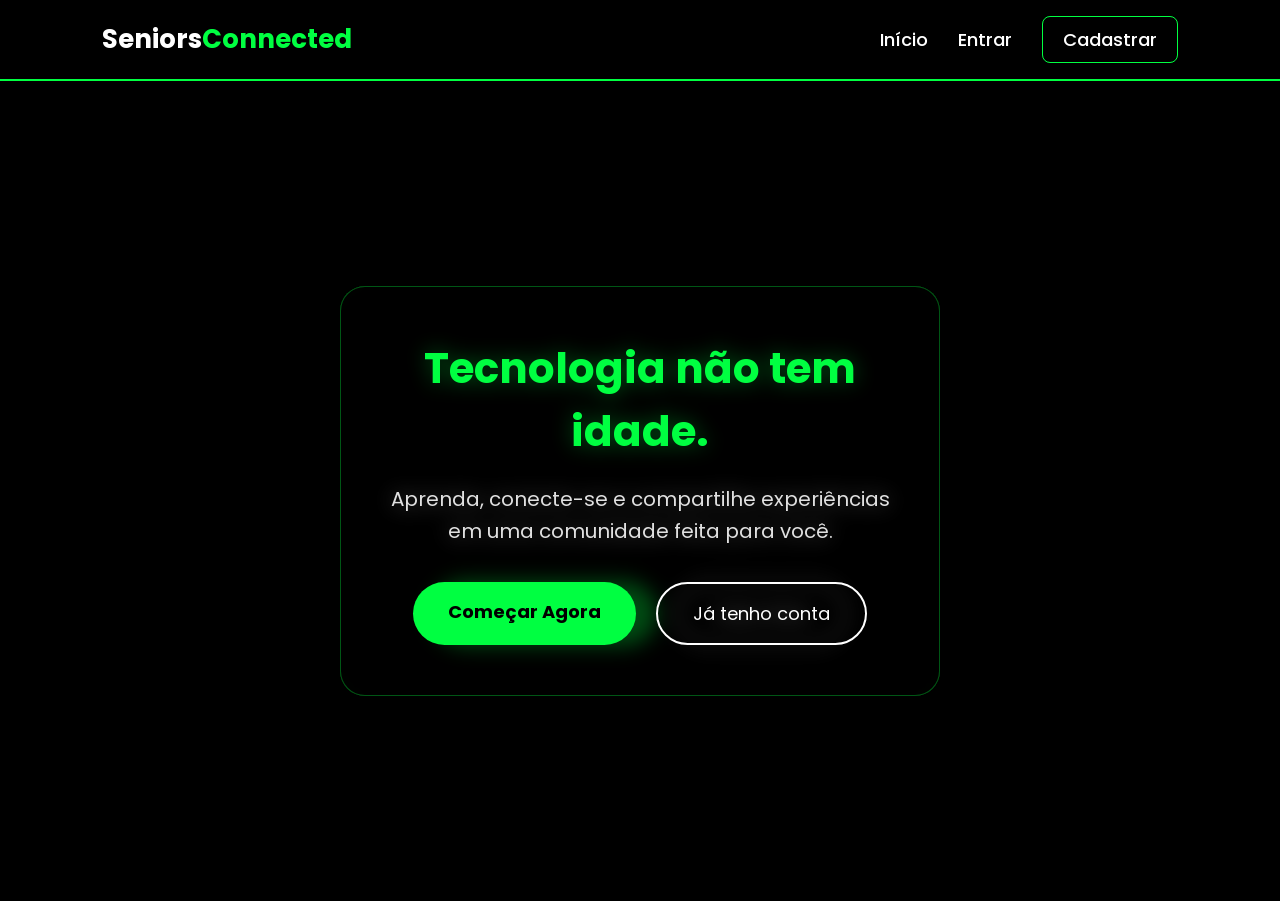
==== index.html @ 38fb5877 "1" ====
<!DOCTYPE html>
<html lang="pt-br">
<head>
    <meta charset="UTF-8">
    <meta name="viewport" content="width=device-width, initial-scale=1.0">
    <title>Seniors Connected | Conectando Gerações</title>
    <link rel="stylesheet" href="/main.css">
    <link href="https://fonts.googleapis.com/css2?family=Poppins:wght@400;700&display=swap" rel="stylesheet">
</head>
<body>

    <div class="background-container">
        <iframe src="/matrix/index.html" frameborder="0" class="matrix-bg"></iframe>
        <div class="overlay"></div>
    </div>

    <header class="cabecalho">
        <div class="logo-container">
            <h1 class="logo-texto">Seniors<span>Connected</span></h1>
        </div>
        <nav class="menu">
            <ul>
                <li><a href="/index.html">Início</a></li>
                <li><a href="/sections/login.html">Entrar</a></li>
                <li><a href="/sections/cadastro.html" class="btn-destaque">Cadastrar</a></li>
            </ul>
        </nav>
    </header>

    <main class="apresentacao">
        <section class="conteudo">
            <h2 class="titulo-principal">Tecnologia não tem idade.</h2>
            <p class="subtitulo">Aprenda, conecte-se e compartilhe experiências em uma comunidade feita para você.</p>
            
            <div class="acoes">
                <a href="/sections/cadastro.html" class="btn-primary">Começar Agora</a>
                <a href="/sections/login.html" class="btn-secondary">Já tenho conta</a>
            </div>
        </section>
    </main>

</body>
</html>
---- main.css ----
/* =========================================
   1. RESET E CONFIGURAÇÕES GERAIS
   ========================================= */
* {
    margin: 0;
    padding: 0;
    box-sizing: border-box;
    font-family: 'Poppins', sans-serif;
}

body {
    background-color: #000; /* Fundo preto caso a animação demore a carregar */
    color: #fff;
    overflow-x: hidden;
    min-height: 100vh;
}

/* =========================================
   2. FUNDO MATRIX (ESTRUTURA FIXA)
   ========================================= */
.background-container {
    position: fixed; /* Fixa na tela toda */
    top: 0;
    left: 0;
    width: 100vw;
    height: 100vh;
    z-index: -10; /* Garante que fique atrás de TUDO */
    background-color: #000;
    overflow: hidden;
}

.matrix-bg {
    width: 100%;
    height: 100%;
    border: none;
    pointer-events: none; /* Deixa você clicar nos botões */
}

.overlay {
    position: absolute;
    top: 0;
    left: 0;
    width: 100%;
    height: 100%;
    background: linear-gradient(180deg, rgba(0,0,0,0.8) 0%, rgba(0,0,0,0.5) 100%);
    z-index: -5;
}

/* =========================================
   3. CABEÇALHO E NAVEGAÇÃO
   ========================================= */
.cabecalho {
    display: flex;
    justify-content: space-between;
    align-items: center;
    padding: 20px 8%;
    background: rgba(0, 0, 0, 0.9);
    border-bottom: 2px solid #00ff41;
    position: sticky;
    top: 0;
    z-index: 100;
}

.logo-texto {
    font-size: 26px;
    font-weight: 700;
}

.logo-texto span {
    color: #00ff41; /* Verde Matrix */
}

.menu ul {
    display: flex;
    list-style: none;
    gap: 30px;
    align-items: center;
}

.menu a {
    text-decoration: none;
    color: #fff;
    font-size: 18px;
    font-weight: 500;
    transition: 0.3s ease;
}

.menu a:hover {
    color: #00ff41;
}

.btn-destaque {
    border: 1px solid #00ff41;
    padding: 10px 20px;
    border-radius: 8px;
}

.btn-destaque:hover {
    background-color: #00ff41;
    color: #000 !important;
}

/* =========================================
   4. CONTEÚDO PRINCIPAL (HOME E LOGIN)
   ========================================= */
.apresentacao {
    min-height: calc(100vh - 80px);
    display: flex;
    align-items: center;
    justify-content: center;
    padding: 20px 8%;
}

.conteudo {
    text-align: center;
    max-width: 600px;
    width: 100%;
    background: rgba(0, 0, 0, 0.7);
    padding: 50px 40px;
    border-radius: 25px;
    backdrop-filter: blur(10px); /* Efeito de vidro fosco */
    border: 1px solid rgba(0, 255, 65, 0.3);
    box-shadow: 0 10px 30px rgba(0, 0, 0, 0.5);
}

.titulo-principal {
    font-size: 42px;
    color: #00ff41;
    margin-bottom: 20px;
}

.subtitulo {
    font-size: 20px;
    line-height: 1.6;
    margin-bottom: 35px;
    color: #e0e0e0;
}

/* =========================================
   5. BOTÕES E FORMULÁRIOS
   ========================================= */
.acoes {
    display: flex;
    gap: 20px;
    justify-content: center;
}

.btn-primary {
    background: #00ff41;
    color: #000;
    text-decoration: none;
    padding: 16px 35px;
    border-radius: 50px;
    font-weight: bold;
    font-size: 18px;
    transition: 0.3s;
    border: none;
}

.btn-primary:hover {
    box-shadow: 0 0 25px #00ff41;
    transform: translateY(-3px);
}

.btn-secondary {
    border: 2px solid #fff;
    color: #fff;
    text-decoration: none;
    padding: 16px 35px;
    border-radius: 50px;
    font-size: 18px;
    transition: 0.3s;
}

.btn-secondary:hover {
    background: #fff;
    color: #000;
}

/* Estilos de input para as páginas de login/cadastro */
input {
    width: 100%;
    padding: 14px;
    margin-bottom: 15px;
    background: rgba(0, 0, 0, 0.8);
    border: 1px solid #00ff41;
    border-radius: 10px;
    color: #fff;
    font-size: 16px;
}

input:focus {
    outline: none;
    box-shadow: 0 0 10px rgba(0, 255, 65, 0.5);
}

/* =========================================
   6. RESPONSIVIDADE
   ========================================= */
@media (max-width: 768px) {
    .cabecalho {
        flex-direction: column;
        gap: 15px;
    }

    .titulo-principal {
        font-size: 32px;
    }

    .acoes {
        flex-direction: column;
    }
    
    .menu ul {
        gap: 15px;
        font-size: 14px;
    }
    /* Isso centraliza o conteúdo do login perfeitamente sobre o fundo */
.apresentacao {
    display: flex;
    justify-content: center;
    align-items: center;
    min-height: 100vh;
    width: 100%;
    position: relative;
    z-index: 1;
}

.conteudo {
    background: rgba(0, 0, 0, 0.8); /* Fundo bem escuro para ler melhor */
    padding: 40px;
    border-radius: 20px;
    border: 2px solid #00ff41;
    max-width: 450px;
    width: 100%;
}
}
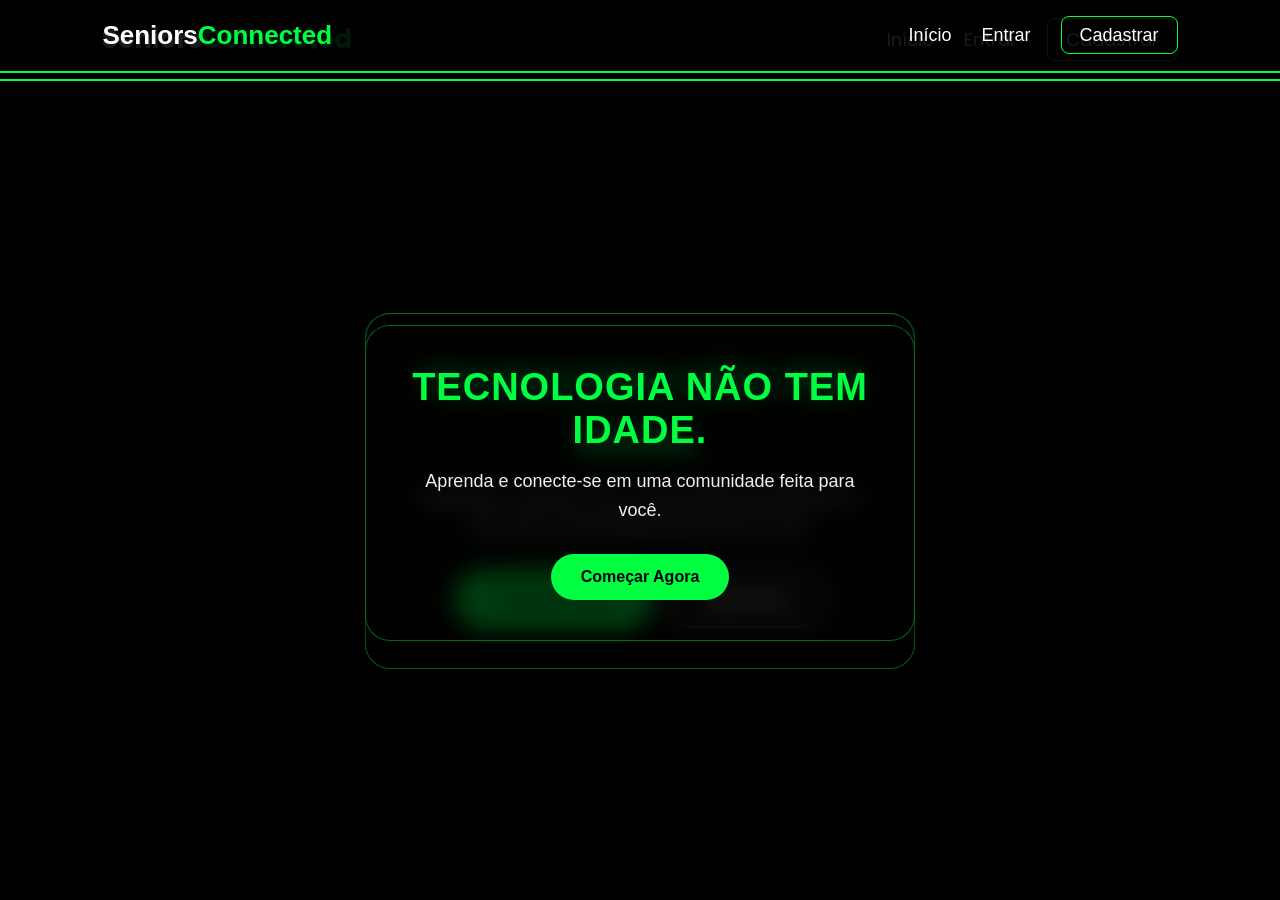
==== commit bd81bbee: "edits" ====
--- a/index.html
+++ b/index.html
@@ -4,25 +4,22 @@
     <meta charset="UTF-8">
     <meta name="viewport" content="width=device-width, initial-scale=1.0">
     <title>Seniors Connected | Conectando Gerações</title>
-    <link rel="stylesheet" href="/main.css">
-    <link href="https://fonts.googleapis.com/css2?family=Poppins:wght@400;700&display=swap" rel="stylesheet">
+    <link rel="stylesheet" href="main.css">
 </head>
 <body>
 
     <div class="background-container">
-        <iframe src="/matrix/index.html" frameborder="0" class="matrix-bg"></iframe>
+        <iframe src="matrix/index.html" frameborder="0" class="matrix-bg"></iframe>
         <div class="overlay"></div>
     </div>
 
     <header class="cabecalho">
-        <div class="logo-container">
-            <h1 class="logo-texto">Seniors<span>Connected</span></h1>
-        </div>
+        <h1 class="logo-texto">Seniors<span>Connected</span></h1>
         <nav class="menu">
             <ul>
-                <li><a href="/index.html">Início</a></li>
-                <li><a href="/sections/login.html">Entrar</a></li>
-                <li><a href="/sections/cadastro.html" class="btn-destaque">Cadastrar</a></li>
+                <li><a href="index.html">Início</a></li>
+                <li><a href="sections/login.html">Entrar</a></li>
+                <li><a href="sections/cadastro.html" class="btn-destaque">Cadastrar</a></li>
             </ul>
         </nav>
     </header>
@@ -30,11 +27,9 @@
     <main class="apresentacao">
         <section class="conteudo">
             <h2 class="titulo-principal">Tecnologia não tem idade.</h2>
-            <p class="subtitulo">Aprenda, conecte-se e compartilhe experiências em uma comunidade feita para você.</p>
-            
+            <p class="subtitulo">Aprenda e conecte-se em uma comunidade feita para você.</p>
             <div class="acoes">
-                <a href="/sections/cadastro.html" class="btn-primary">Começar Agora</a>
-                <a href="/sections/login.html" class="btn-secondary">Já tenho conta</a>
+                <a href="sections/cadastro.html" class="btn-primary">Começar Agora</a>
             </div>
         </section>
     </main>
--- a/main.css
+++ b/main.css
@@ -9,7 +9,7 @@
 }
 
 body {
-    background-color: #000; /* Fundo preto caso a animação demore a carregar */
+    background-color: #000;
     color: #fff;
     overflow-x: hidden;
     min-height: 100vh;
@@ -19,12 +19,12 @@
    2. FUNDO MATRIX (ESTRUTURA FIXA)
    ========================================= */
 .background-container {
-    position: fixed; /* Fixa na tela toda */
+    position: fixed;
     top: 0;
     left: 0;
     width: 100vw;
     height: 100vh;
-    z-index: -10; /* Garante que fique atrás de TUDO */
+    z-index: -10;
     background-color: #000;
     overflow: hidden;
 }
@@ -33,7 +33,7 @@
     width: 100%;
     height: 100%;
     border: none;
-    pointer-events: none; /* Deixa você clicar nos botões */
+    pointer-events: none;
 }
 
 .overlay {
@@ -42,7 +42,7 @@
     left: 0;
     width: 100%;
     height: 100%;
-    background: linear-gradient(180deg, rgba(0,0,0,0.8) 0%, rgba(0,0,0,0.5) 100%);
+    background: linear-gradient(180deg, rgba(0,0,0,0.85) 0%, rgba(0,0,0,0.5) 100%);
     z-index: -5;
 }
 
@@ -67,7 +67,7 @@
 }
 
 .logo-texto span {
-    color: #00ff41; /* Verde Matrix */
+    color: #00ff41;
 }
 
 .menu ul {
@@ -81,7 +81,6 @@
     text-decoration: none;
     color: #fff;
     font-size: 18px;
-    font-weight: 500;
     transition: 0.3s ease;
 }
 
@@ -91,7 +90,7 @@
 
 .btn-destaque {
     border: 1px solid #00ff41;
-    padding: 10px 20px;
+    padding: 8px 18px;
     border-radius: 8px;
 }
 
@@ -101,39 +100,44 @@
 }
 
 /* =========================================
-   4. CONTEÚDO PRINCIPAL (HOME E LOGIN)
+   4. CONTEÚDO PRINCIPAL (LAYOUT CENTRALIZADO)
    ========================================= */
 .apresentacao {
-    min-height: calc(100vh - 80px);
-    display: flex;
+    display: flex;
+    justify-content: center;
     align-items: center;
-    justify-content: center;
-    padding: 20px 8%;
+    min-height: calc(100vh - 80px); /* Desconta a altura do cabeçalho */
+    width: 100%;
+    padding: 40px 8%;
+    position: relative;
+    z-index: 1;
 }
 
 .conteudo {
     text-align: center;
-    max-width: 600px;
-    width: 100%;
-    background: rgba(0, 0, 0, 0.7);
-    padding: 50px 40px;
+    max-width: 550px;
+    width: 100%;
+    background: rgba(0, 0, 0, 0.75);
+    padding: 40px;
     border-radius: 25px;
-    backdrop-filter: blur(10px); /* Efeito de vidro fosco */
-    border: 1px solid rgba(0, 255, 65, 0.3);
-    box-shadow: 0 10px 30px rgba(0, 0, 0, 0.5);
+    backdrop-filter: blur(12px);
+    border: 1px solid rgba(0, 255, 65, 0.4);
+    box-shadow: 0 15px 35px rgba(0, 0, 0, 0.8);
 }
 
 .titulo-principal {
-    font-size: 42px;
+    font-size: 38px;
     color: #00ff41;
-    margin-bottom: 20px;
+    margin-bottom: 15px;
+    text-transform: uppercase;
+    letter-spacing: 1px;
 }
 
 .subtitulo {
-    font-size: 20px;
+    font-size: 18px;
     line-height: 1.6;
-    margin-bottom: 35px;
-    color: #e0e0e0;
+    margin-bottom: 30px;
+    color: #f0f0f0;
 }
 
 /* =========================================
@@ -141,35 +145,35 @@
    ========================================= */
 .acoes {
     display: flex;
-    gap: 20px;
+    gap: 15px;
     justify-content: center;
+}
+
+.btn-primary, .btn-secondary {
+    text-decoration: none;
+    padding: 14px 30px;
+    border-radius: 50px;
+    font-weight: bold;
+    font-size: 16px;
+    transition: 0.3s;
+    display: inline-block;
 }
 
 .btn-primary {
     background: #00ff41;
     color: #000;
-    text-decoration: none;
-    padding: 16px 35px;
-    border-radius: 50px;
-    font-weight: bold;
-    font-size: 18px;
-    transition: 0.3s;
     border: none;
+    cursor: pointer;
 }
 
 .btn-primary:hover {
-    box-shadow: 0 0 25px #00ff41;
-    transform: translateY(-3px);
+    box-shadow: 0 0 20px #00ff41;
+    transform: translateY(-2px);
 }
 
 .btn-secondary {
     border: 2px solid #fff;
     color: #fff;
-    text-decoration: none;
-    padding: 16px 35px;
-    border-radius: 50px;
-    font-size: 18px;
-    transition: 0.3s;
 }
 
 .btn-secondary:hover {
@@ -177,12 +181,12 @@
     color: #000;
 }
 
-/* Estilos de input para as páginas de login/cadastro */
+/* Estilos de input */
 input {
     width: 100%;
     padding: 14px;
     margin-bottom: 15px;
-    background: rgba(0, 0, 0, 0.8);
+    background: rgba(0, 0, 0, 0.6);
     border: 1px solid #00ff41;
     border-radius: 10px;
     color: #fff;
@@ -191,7 +195,8 @@
 
 input:focus {
     outline: none;
-    box-shadow: 0 0 10px rgba(0, 255, 65, 0.5);
+    box-shadow: 0 0 12px rgba(0, 255, 65, 0.6);
+    background: rgba(0, 0, 0, 0.8);
 }
 
 /* =========================================
@@ -200,38 +205,29 @@
 @media (max-width: 768px) {
     .cabecalho {
         flex-direction: column;
+        padding: 15px;
         gap: 15px;
     }
 
-    .titulo-principal {
-        font-size: 32px;
-    }
-
-    .acoes {
-        flex-direction: column;
-    }
-    
     .menu ul {
         gap: 15px;
         font-size: 14px;
     }
-    /* Isso centraliza o conteúdo do login perfeitamente sobre o fundo */
-.apresentacao {
-    display: flex;
-    justify-content: center;
-    align-items: center;
-    min-height: 100vh;
-    width: 100%;
-    position: relative;
-    z-index: 1;
-}
-
-.conteudo {
-    background: rgba(0, 0, 0, 0.8); /* Fundo bem escuro para ler melhor */
-    padding: 40px;
-    border-radius: 20px;
-    border: 2px solid #00ff41;
-    max-width: 450px;
-    width: 100%;
-}
+
+    .titulo-principal {
+        font-size: 28px;
+    }
+
+    .acoes {
+        flex-direction: column;
+        width: 100%;
+    }
+
+    .btn-primary, .btn-secondary {
+        width: 100%;
+    }
+
+    .conteudo {
+        padding: 30px 20px;
+    }
 }
